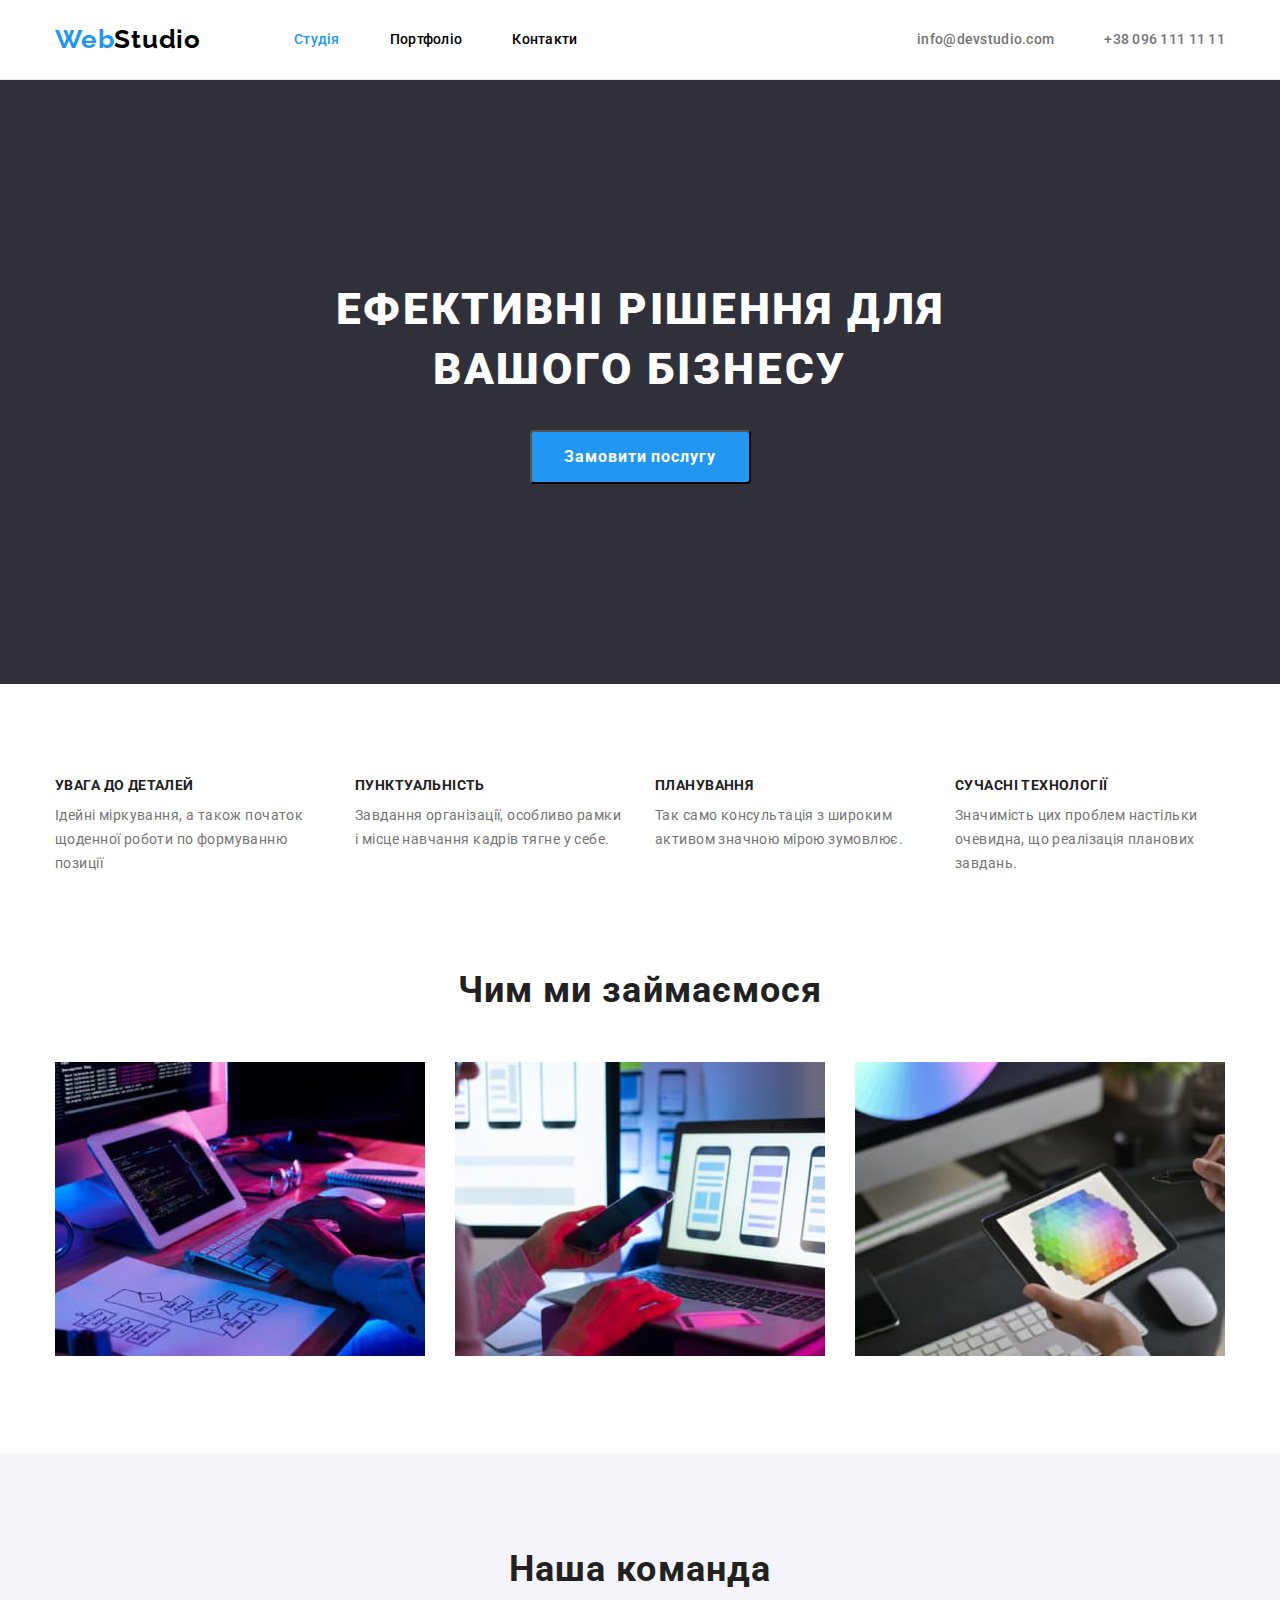
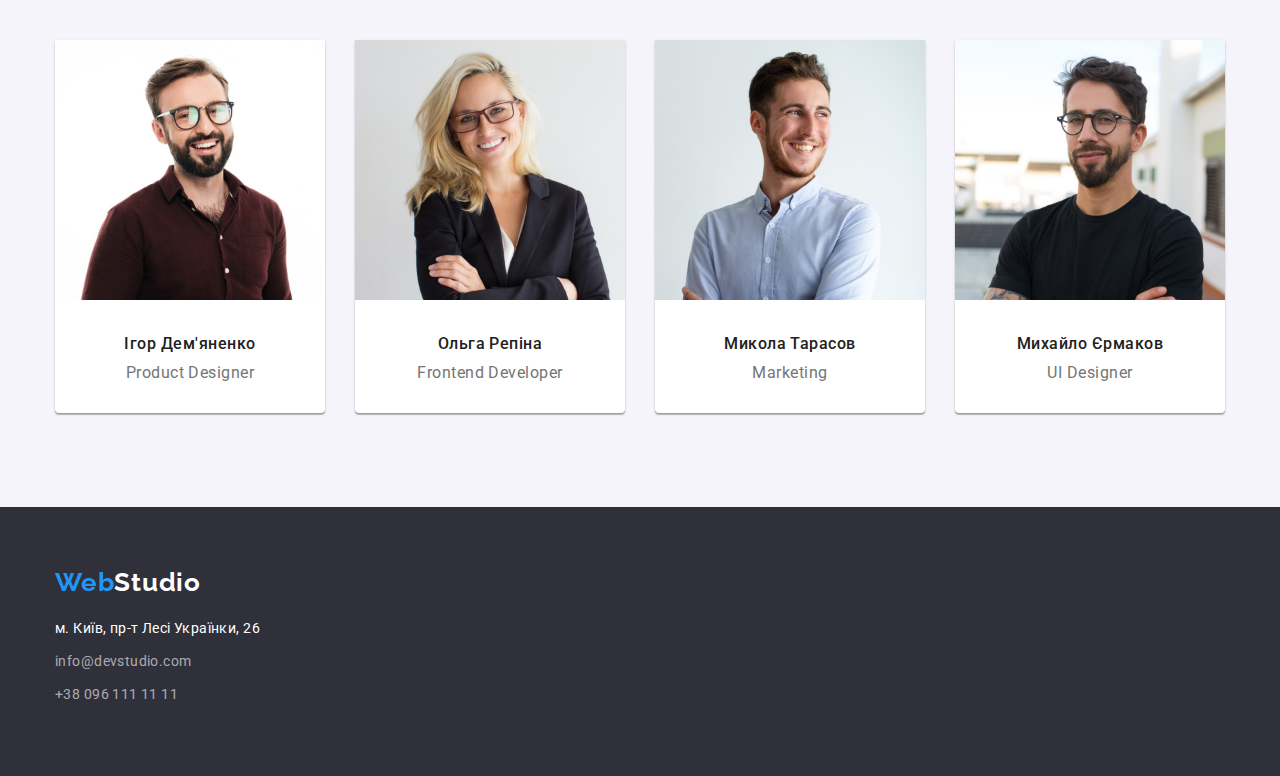
==== index.html @ 3893251f "Add styles and flex components, required for HW#3" ====
<!DOCTYPE html>
<html lang="en">
  <head>
    <meta charset="UTF-8" />
    <meta http-equiv="X-UA-Compatible" content="IE=edge" />
    <meta name="viewport" content="width=device-width, initial-scale=1.0" />
    <title>WebStudio</title>
    <link rel="preconnect" href="https://fonts.googleapis.com" />
    <link rel="preconnect" href="https://fonts.gstatic.com" crossorigin />

    <link
      href="https://fonts.googleapis.com/css2?family=Raleway:wght@700&family=Roboto:wght@400;500;700;900&display=swap"
      rel="stylesheet"
    />
    <link
      rel="stylesheet"
      href="https://cdnjs.cloudflare.com/ajax/libs/modern-normalize/1.1.0/modern-normalize.min.css"
    />
    <link rel="stylesheet" href="./styles/styles.css" />
  </head>
  <body>
    <!-- header navigation -->
    <header class="header">
      <div class="conteiner box">
        <div class="logo">
          <a href="/" class="header-logo link"
            ><span class="logo-text">Web</span>Studio</a
          >
        </div>
        <nav>
          <ul class="header-list list box">
            <li class="header-item">
              <a href="" class="header-link link current">Студія</a>
            </li>
            <li class="header-item">
              <a
                href="./portfolio.html"
                target="_self"
                rel="norefferer noopener nofollow"
                class="header-link link"
                >Портфоліо</a
              >
            </li>
            <li class="header-item">
              <a href="" class="header-link link">Контакти</a>
            </li>
          </ul>
        </nav>

        <!-- header contacts -->

        <ul class="contacts-list list box">
          <li class="contacts-item">
            <a href="mailto:info@devstudio.com" class="header-contacts link"
              >info@devstudio.com</a
            >
          </li>
          <li class="contacts-item">
            <a href="tel:+380961111111" class="header-contacts link"
              >+38 096 111 11 11</a
            >
          </li>
        </ul>
      </div>
    </header>
    <!-- main -->
    <main class="page">
      <!-- hero -->
      <section class="hero">
        <div class="conteiner">
          <h1 class="hero-title">Ефективні рішення для вашого бізнесу</h1>
          <button type="button" class="hero-btn">Замовити послугу</button>
        </div>
      </section>
      <!-- features -->
      <section class="features section pb-none">
        <div class="conteiner">
          <h2 class="features-title visually-hidden">Особливості</h2>
          <ul class="features-list list">
            <li class="features-item">
              <h3 class="features-subtitle">Увага до деталей</h3>
              <p class="features-text">
                Ідейні міркування, а також початок щоденної роботи по формуванню
                позиції
              </p>
            </li>
            <li class="features-item">
              <h3 class="features-subtitle">Пунктуальність</h3>
              <p class="features-text">
                Завдання організації, особливо рамки і місце навчання кадрів
                тягне у себе.
              </p>
            </li>
            <li class="features-item">
              <h3 class="features-subtitle">Планування</h3>
              <p class="features-text">
                Так само консультація з широким активом значною мірою зумовлює.
              </p>
            </li>
            <li class="features-item">
              <h3 class="features-subtitle">Сучасні технології</h3>
              <p class="features-text">
                Значимість цих проблем настільки очевидна, що реалізація
                планових завдань.
              </p>
            </li>
          </ul>
        </div>
      </section>
      <!-- what we do -->
      <section class="activity section">
        <div class="conteiner">
          <h2 class="activity-title title">Чим ми займаємося</h2>
          <ul class="activity-list list">
            <li class="activity-item">
              <img src="./images/coding.jpg" alt="Кодування" width="370" />
            </li>
            <li class="activity-item">
              <img
                src="./images/optimization.jpg"
                alt="Оптимізація"
                width="370"
              />
            </li>
            <li class="activity-item">
              <img src="./images/design.jpg" alt="дизайн" width="370" />
            </li>
          </ul>
        </div>
      </section>
      <!-- team -->
      <section class="team section">
        <div class="conteiner">
          <h2 class="team-title title">Наша команда</h2>
          <ul class="team-list list">
            <li class="team-item">
              <img
                src="./images/igor_d.jpg"
                alt="Ігор Дем'яненко"
                width="270"
              />
              <h3 class="team-subtitle">Ігор Дем'яненко</h3>
              <p class="team-text">Product Designer</p>
            </li>

            <li class="team-item">
              <img src="./images/olga_r.jpg" alt="Ольга Репіна" width="270" />
              <h3 class="team-subtitle">Ольга Репіна</h3>
              <p class="team-text">Frontend Developer</p>
            </li>
            <li class="team-item">
              <img
                src="./images/mykola_t.jpg"
                alt="Микола Тарасов"
                width="270"
              />
              <h3 class="team-subtitle">Микола Тарасов</h3>
              <p class="team-text">Marketing</p>
            </li>
            <li class="team-item">
              <img
                src="./images/myhail_ye.jpg"
                alt="Михайло Єрмаков"
                width="270"
              />
              <h3 class="team-subtitle">Михайло Єрмаков</h3>
              <p class="team-text">UI Designer</p>
            </li>
          </ul>
        </div>
      </section>
    </main>
    <!-- footer -->
    <footer class="basement">
      <div class="basement-conteiner">
        <a href="/" class="basement-logo link"
          ><span class="logo-text">Web</span>Studio</a
        >
        <address class="basement-address">
          <p class="basement-text">м. Київ, пр-т Лесі Українки, 26</p>
          <ul class="basement-list list">
            <li>
              <a href="mailto:info@devstudio.com" class="basement-contacts link"
                >info@devstudio.com</a
              >
            </li>
            <li>
              <a href="tel:+380961111111" class="basement-contacts link"
                >+38 096 111 11 11</a
              >
            </li>
          </ul>
        </address>
      </div>
    </footer>
  </body>
</html>
---- styles/styles.css ----
:root {
  --titles-color: #212121;
  --light-titles-color: #ffffff;
  --text-color: #757575;
  --accent-color: #2196f3;
  --logo-color: #000000;
  --basement-logo-color: #ffffff;
  --basement-contacts-color: rgba(255, 255, 255, 0.6);

  --first-bcg-color: #ffffff;
  --sec-bcg-color: #2f303a;
  --third-bcg-color: #f5f4fa;

  --first-font-btn-color: #ffffff;
  --sec-font-btn-color: #212121;
  --first-bcg-btn-color: #2196f3;
  --sec-bcg-btn-color: #188ce8;
}
body {
  font-family: "Roboto", sans-serif;
}
.link {
  text-decoration: none;
  color: inherit;
}
.list {
  padding: 0;
  list-style: none;
  margin: 0;
}
/* Ховаємо заголовок */
.visually-hidden {
  position: absolute;
  white-space: nowrap;
  width: 1px;
  height: 1px;
  overflow: hidden;
  border: 0;
  padding: 0;
  clip: rect(0 0 0 0);
  clip-path: inset(50%);
  margin: -1px;
}
/*----------STUDIO PAGE-----------*/
.title {
  margin: 0 0 50px;
  font-size: 36px;
  line-height: 1.17;
  letter-spacing: 0.03em;
  color: var(--titles-color);
}
.section {
  padding: 94px 0;
}
.conteiner {
  width: 1200px;
  margin-left: auto;
  margin-right: auto;
  padding-left: 15px;
  padding-right: 15px;
}
h1 h2,
h3,
h4,
h5,
h6,
p {
  margin: 0;
}

/*----------HEADER-----------*/
.header {
  padding-top: 24px;
  padding-bottom: 24px;
  background-color: var(--first-bcg-color);
  border-bottom: 1px solid #ececec;
}
.box {
  display: flex;
  align-items: center;
}

.header-logo {
  font-family: "Raleway", sans-serif;
  font-weight: 700;
  font-size: 26px;
  line-height: 1.19;
  letter-spacing: 0.03em;
  color: var(--logo-color);
}

.logo-text {
  color: var(--accent-color);
}
.logo {
  margin-right: 93px;
}

.header-link {
  padding-top: 32px;
  padding-bottom: 32px;
  font-weight: 500;
  font-size: 14px;
  line-height: 1.14;
  letter-spacing: 0.02em;
}
.header-link:hover,
.header-link:focus {
  color: var(--accent-color);
}

.header-item .header-link.current {
  color: var(--accent-color);
}
.contacts-list,
.header-list {
  gap: 50px;
}
.contacts-list {
  margin-left: auto;
}
.header-contacts {
  padding-top: 32px;
  padding-bottom: 32px;
  font-weight: 500;
  font-size: 14px;
  line-height: 1.14;
  letter-spacing: 0.02em;
  color: var(--text-color);
}
.header-contacts:hover,
.header-contacts:focus {
  color: var(--accent-color);
}

/*----------HERO-----------*/
.hero {
  background-color: var(--sec-bcg-color);
  padding: 200px 0;
}

.hero-title {
  margin: 0 auto 30px;
  max-width: 696px;
  font-weight: 900;
  font-size: 44px;
  line-height: 1.36;
  text-align: center;
  letter-spacing: 0.06em;
  text-transform: uppercase;
  color: var(--light-titles-color);
}
.hero-btn {
  display: block;
  min-width: 221px;
  padding: 10px 32px;
  margin: 0 auto;
  font-family: inherit;
  font-weight: 700;
  font-size: 16px;
  line-height: 1.88;
  letter-spacing: 0.06em;
  border-radius: 4px;
  color: var(--first-font-btn-color);
  background-color: var(--first-bcg-btn-color);
  cursor: pointer;
}

.hero-btn:hover,
.hero-btn:focus {
  background-color: var(--sec-bcg-btn-color);
  color: var(--first-font-btn-color);
}
/*----------FEATURES-----------*/
.pb-none {
  padding-bottom: 0;
}
.features-list {
  display: flex;
  gap: 30px;
}

.features-subtitle {
  margin-bottom: 10px;
  font-weight: 700;
  font-size: 14px;
  line-height: 1.14;
  letter-spacing: 0.03em;
  text-transform: uppercase;
  color: var(--titles-color);
}
.features-text {
  width: 270px;
  font-size: 14px;
  line-height: 1.71;
  letter-spacing: 0.03em;
  color: var(--text-color);
}

/*----------ACTIVITY------------*/
.activity {
  background-color: var(--first-bcg-color);
  text-align: center;
}
.activity-list {
  display: flex;
  gap: 30px;
}

/*----------OUR TEAM-----------*/
.team {
  background-color: var(--third-bcg-color);
  text-align: center;
}
.team-list {
  display: flex;
  gap: 30px;
}
.team-item {
  width: 270px;
  display: block;
  text-align: center;
  padding-bottom: 30px;
  box-shadow: 0px 1px 3px rgba(0, 0, 0, 0.12), 0px 1px 1px rgba(0, 0, 0, 0.14),
    0px 2px 1px rgba(0, 0, 0, 0.2);
  border-radius: 0px 0px 4px 4px;
  background-color: var(--first-bcg-color);
}

.team-subtitle {
  font-weight: 500;
  font-size: 16px;
  line-height: 1.19;
  margin-bottom: 10px;
  margin-top: 30px;
  letter-spacing: 0.03em;
  color: var(--titles-color);
}
.team-text {
  font-size: 16px;
  line-height: 1.19;
  letter-spacing: 0.03em;
  color: var(--text-color);
}
/*----------BASEMENT------------*/
.basement {
  background-color: var(--sec-bcg-color);
}
.basement-conteiner {
  width: 1200px;
  margin-left: auto;
  margin-right: auto;
  padding: 60px 15px;
}
.basement-logo {
  display: inline-block;
  margin-bottom: 20px;
  font-family: "Raleway", sans-serif;
  font-style: normal;
  font-weight: 700;
  font-size: 26px;
  line-height: 1.19;
  letter-spacing: 0.03em;
  color: var(--basement-logo-color);
}
.logo-text {
  color: var(--accent-color);
}

.basement-address {
  font-style: normal;
}
.basement-text {
  display: inline-block;
  margin-bottom: 9px;
  font-size: 14px;
  line-height: 1.71;
  letter-spacing: 0.03em;
  color: var(--light-titles-color);
}

.basement-contacts {
  display: inline-block;
  margin-bottom: 9px;
  font-size: 14px;
  line-height: 1.71;
  letter-spacing: 0.03em;
  color: var(--basement-contacts-color);
}
.basement-contacts:hover,
.basement-contacts:focus {
  color: var(--accent-color);
}

/*----------PORTFOLIO PAGE-----------*/
/*----------EXAMPLES------------*/
.works-buttons {
  display: flex;
  justify-content: center;
  gap: 8px;
}

.works-btn {
  font-family: inherit;
  font-weight: 500;
  font-size: 16px;
  line-height: 1.62;
  text-align: center;
  letter-spacing: 0.03em;
  padding: 6px 22px;
  background-color: var(--third-bcg-color);
  color: var(--titles-color);
  border: none;
  border-radius: 4px;
  cursor: pointer;
}
.addmb {
  margin: 0 auto 56px;
}

.works-btn:hover,
.works-btn:focus {
  color: var(--first-font-btn-color);
  background-color: var(--first-bcg-btn-color);
}
.works-list {
  display: flex;
  flex-wrap: wrap;
  gap: 30px;
}

.works-item {
  width: 370px;
  display: block;
  text-align: center;
  padding-bottom: 20px;
  border: 1px solid #eeeeee;
}

.works-subtitle {
  font-size: 18px;
  line-height: 2;
  letter-spacing: 0.06em;
  margin-top: 0;
  margin-bottom: 4px;
  color: var(--titles-color);
}

.works-subtitle:hover,
.works-subtitle:focus {
  color: var(--first-bcg-btn-color);
}
.works-text {
  font-size: 16px;
  line-height: 1.88;
  letter-spacing: 0.03em;
  color: var(--text-color);
}
.works-text:hover,
.works-text:focus {
  color: var(--first-bcg-btn-color);
}
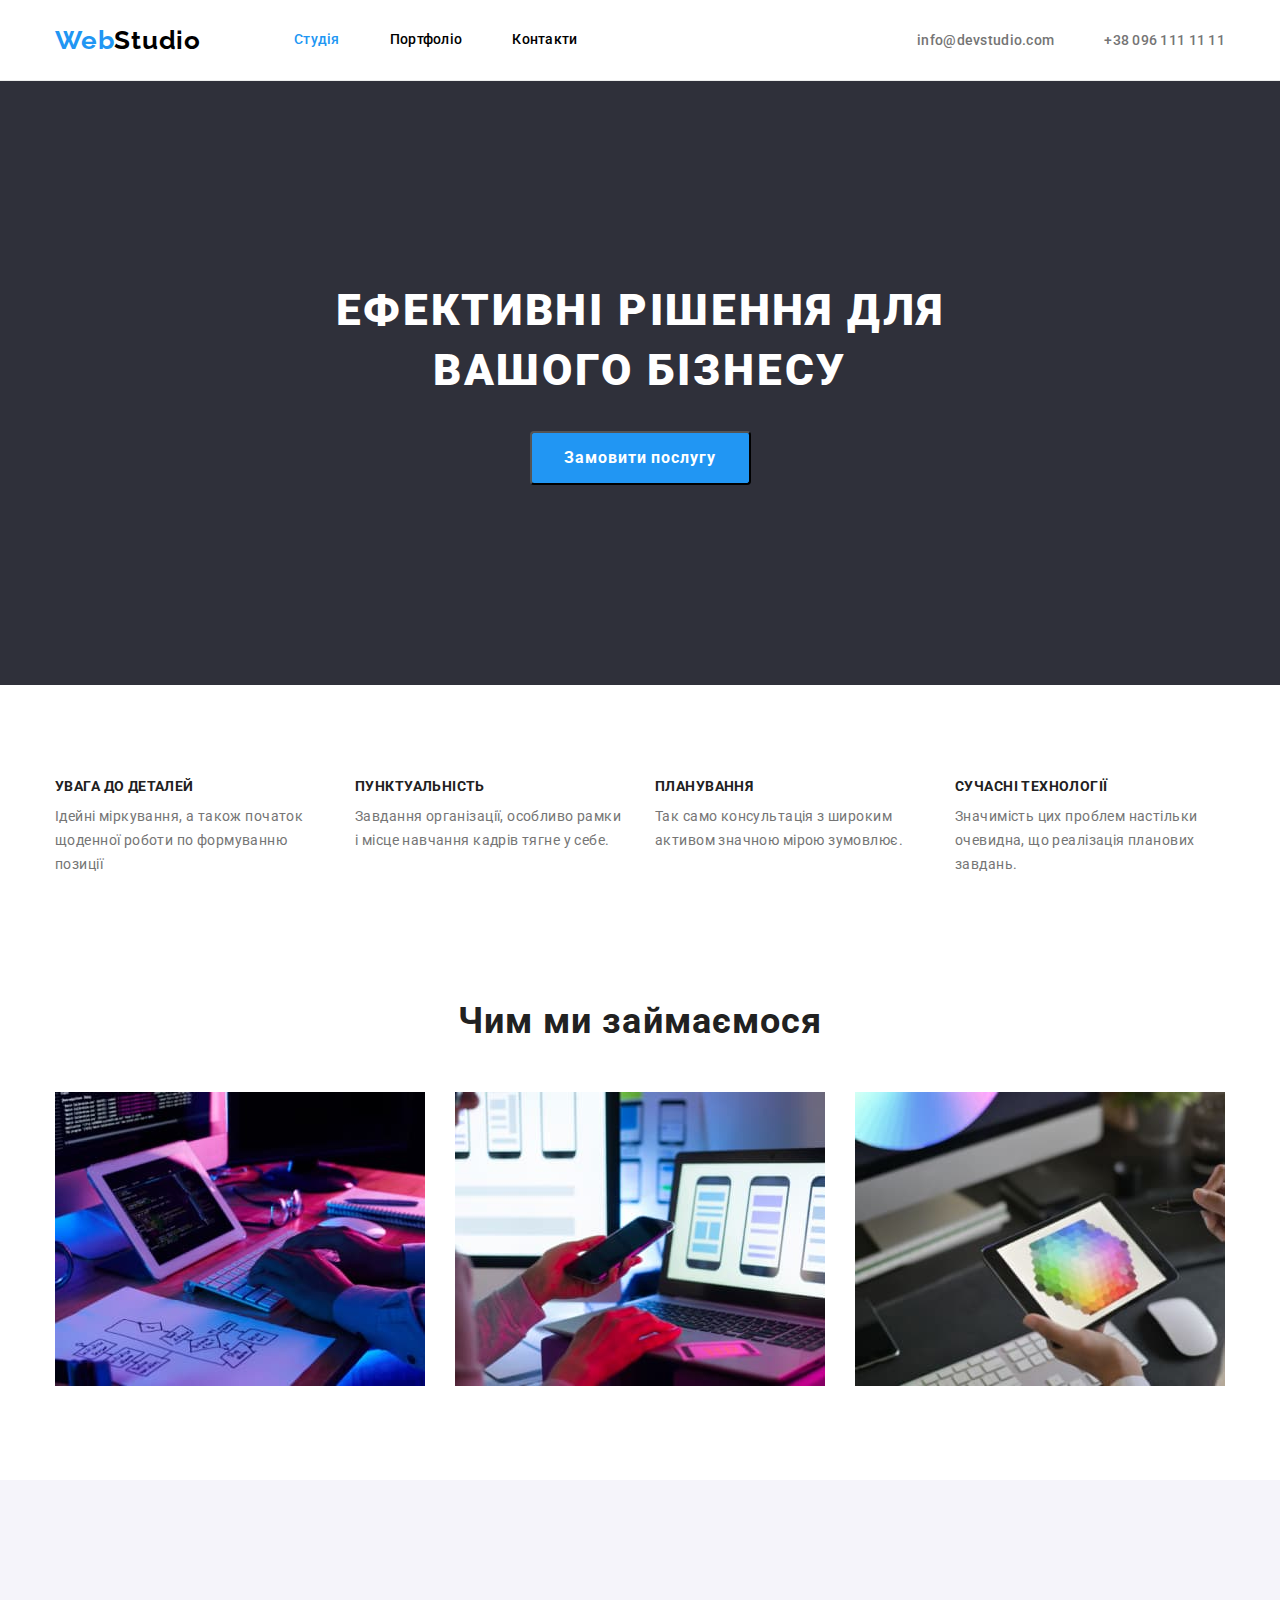
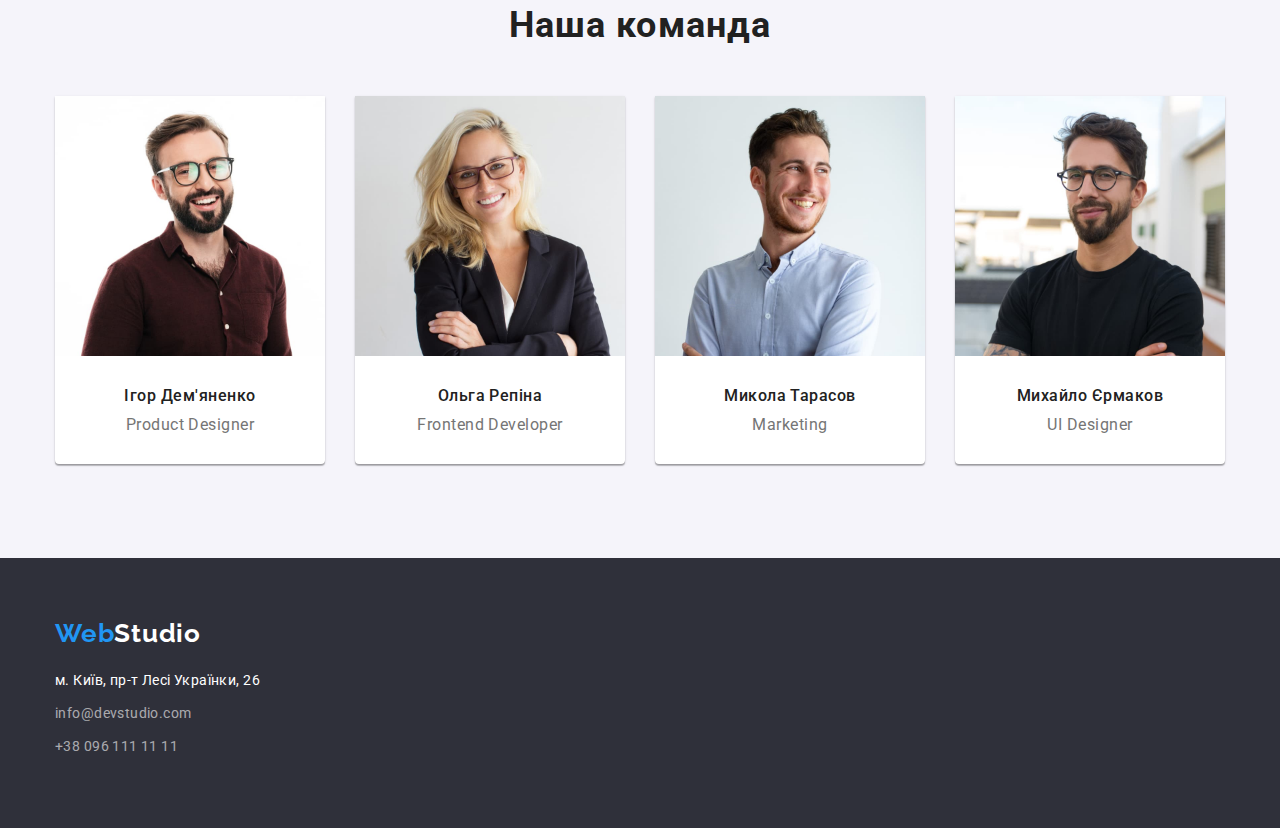
==== commit bdc2557e: "fixing some mistakes after menthor's checking" ====
--- a/index.html
+++ b/index.html
@@ -22,11 +22,10 @@
     <!-- header navigation -->
     <header class="header">
       <div class="conteiner box">
-        <div class="logo">
-          <a href="/" class="header-logo link"
-            ><span class="logo-text">Web</span>Studio</a
-          >
-        </div>
+        <a href="/" class="header-logo link"
+          ><span class="logo-text">Web</span>Studio</a
+        >
+
         <nav>
           <ul class="header-list list box">
             <li class="header-item">
@@ -139,14 +138,18 @@
                 alt="Ігор Дем'яненко"
                 width="270"
               />
-              <h3 class="team-subtitle">Ігор Дем'яненко</h3>
-              <p class="team-text">Product Designer</p>
+              <div class="team-thumb">
+                <h3 class="team-subtitle">Ігор Дем'яненко</h3>
+                <p class="team-text">Product Designer</p>
+              </div>
             </li>
 
             <li class="team-item">
               <img src="./images/olga_r.jpg" alt="Ольга Репіна" width="270" />
-              <h3 class="team-subtitle">Ольга Репіна</h3>
-              <p class="team-text">Frontend Developer</p>
+              <div class="team-thumb">
+                <h3 class="team-subtitle">Ольга Репіна</h3>
+                <p class="team-text">Frontend Developer</p>
+              </div>
             </li>
             <li class="team-item">
               <img
@@ -154,8 +157,10 @@
                 alt="Микола Тарасов"
                 width="270"
               />
-              <h3 class="team-subtitle">Микола Тарасов</h3>
-              <p class="team-text">Marketing</p>
+              <div class="team-thumb">
+                <h3 class="team-subtitle">Микола Тарасов</h3>
+                <p class="team-text">Marketing</p>
+              </div>
             </li>
             <li class="team-item">
               <img
@@ -163,8 +168,10 @@
                 alt="Михайло Єрмаков"
                 width="270"
               />
-              <h3 class="team-subtitle">Михайло Єрмаков</h3>
-              <p class="team-text">UI Designer</p>
+              <div class="team-thumb">
+                <h3 class="team-subtitle">Михайло Єрмаков</h3>
+                <p class="team-text">UI Designer</p>
+              </div>
             </li>
           </ul>
         </div>
@@ -172,19 +179,19 @@
     </main>
     <!-- footer -->
     <footer class="basement">
-      <div class="basement-conteiner">
+      <div class="conteiner">
         <a href="/" class="basement-logo link"
           ><span class="logo-text">Web</span>Studio</a
         >
         <address class="basement-address">
           <p class="basement-text">м. Київ, пр-т Лесі Українки, 26</p>
           <ul class="basement-list list">
-            <li>
+            <li class="basement-item">
               <a href="mailto:info@devstudio.com" class="basement-contacts link"
                 >info@devstudio.com</a
               >
             </li>
-            <li>
+            <li class="basement-item">
               <a href="tel:+380961111111" class="basement-contacts link"
                 >+38 096 111 11 11</a
               >
--- a/styles/styles.css
+++ b/styles/styles.css
@@ -43,7 +43,7 @@
 }
 /*----------STUDIO PAGE-----------*/
 .title {
-  margin: 0 0 50px;
+  margin-bottom: 50px;
   font-size: 36px;
   line-height: 1.17;
   letter-spacing: 0.03em;
@@ -68,10 +68,14 @@
   margin: 0;
 }
 
+img {
+  display: block;
+  width: 100%;
+  height: auto;
+}
+
 /*----------HEADER-----------*/
 .header {
-  padding-top: 24px;
-  padding-bottom: 24px;
   background-color: var(--first-bcg-color);
   border-bottom: 1px solid #ececec;
 }
@@ -92,11 +96,12 @@
 .logo-text {
   color: var(--accent-color);
 }
-.logo {
+.header-logo {
   margin-right: 93px;
 }
 
 .header-link {
+  display: block;
   padding-top: 32px;
   padding-bottom: 32px;
   font-weight: 500;
@@ -218,21 +223,25 @@
 }
 .team-item {
   width: 270px;
-  display: block;
-  text-align: center;
-  padding-bottom: 30px;
+  text-align: center;
   box-shadow: 0px 1px 3px rgba(0, 0, 0, 0.12), 0px 1px 1px rgba(0, 0, 0, 0.14),
     0px 2px 1px rgba(0, 0, 0, 0.2);
   border-radius: 0px 0px 4px 4px;
   background-color: var(--first-bcg-color);
 }
 
+.team-thumb {
+  padding-left: 15px;
+  padding-right: 15px;
+  padding-bottom: 30px;
+  padding-top: 30px;
+}
+
 .team-subtitle {
   font-weight: 500;
   font-size: 16px;
   line-height: 1.19;
   margin-bottom: 10px;
-  margin-top: 30px;
   letter-spacing: 0.03em;
   color: var(--titles-color);
 }
@@ -245,13 +254,10 @@
 /*----------BASEMENT------------*/
 .basement {
   background-color: var(--sec-bcg-color);
-}
-.basement-conteiner {
-  width: 1200px;
-  margin-left: auto;
-  margin-right: auto;
-  padding: 60px 15px;
-}
+  padding-top: 60px;
+  padding-bottom: 60px;
+}
+
 .basement-logo {
   display: inline-block;
   margin-bottom: 20px;
@@ -278,10 +284,11 @@
   letter-spacing: 0.03em;
   color: var(--light-titles-color);
 }
-
+.basement-list > .basement-item:not(lc) {
+  margin-bottom: 9px;
+}
 .basement-contacts {
   display: inline-block;
-  margin-bottom: 9px;
   font-size: 14px;
   line-height: 1.71;
   letter-spacing: 0.03em;
@@ -297,7 +304,8 @@
 .works-buttons {
   display: flex;
   justify-content: center;
-  gap: 8px;
+  column-gap: 8px;
+  margin-bottom: 50px;
 }
 
 .works-btn {
@@ -313,9 +321,6 @@
   border: none;
   border-radius: 4px;
   cursor: pointer;
-}
-.addmb {
-  margin: 0 auto 56px;
 }
 
 .works-btn:hover,
@@ -331,32 +336,23 @@
 
 .works-item {
   width: 370px;
-  display: block;
-  text-align: center;
-  padding-bottom: 20px;
+}
+.works-thumb {
+  padding: 20px 24px;
   border: 1px solid #eeeeee;
-}
-
+  border-top: none;
+}
 .works-subtitle {
   font-size: 18px;
   line-height: 2;
   letter-spacing: 0.06em;
-  margin-top: 0;
   margin-bottom: 4px;
   color: var(--titles-color);
 }
 
-.works-subtitle:hover,
-.works-subtitle:focus {
-  color: var(--first-bcg-btn-color);
-}
 .works-text {
   font-size: 16px;
   line-height: 1.88;
   letter-spacing: 0.03em;
   color: var(--text-color);
 }
-.works-text:hover,
-.works-text:focus {
-  color: var(--first-bcg-btn-color);
-}
